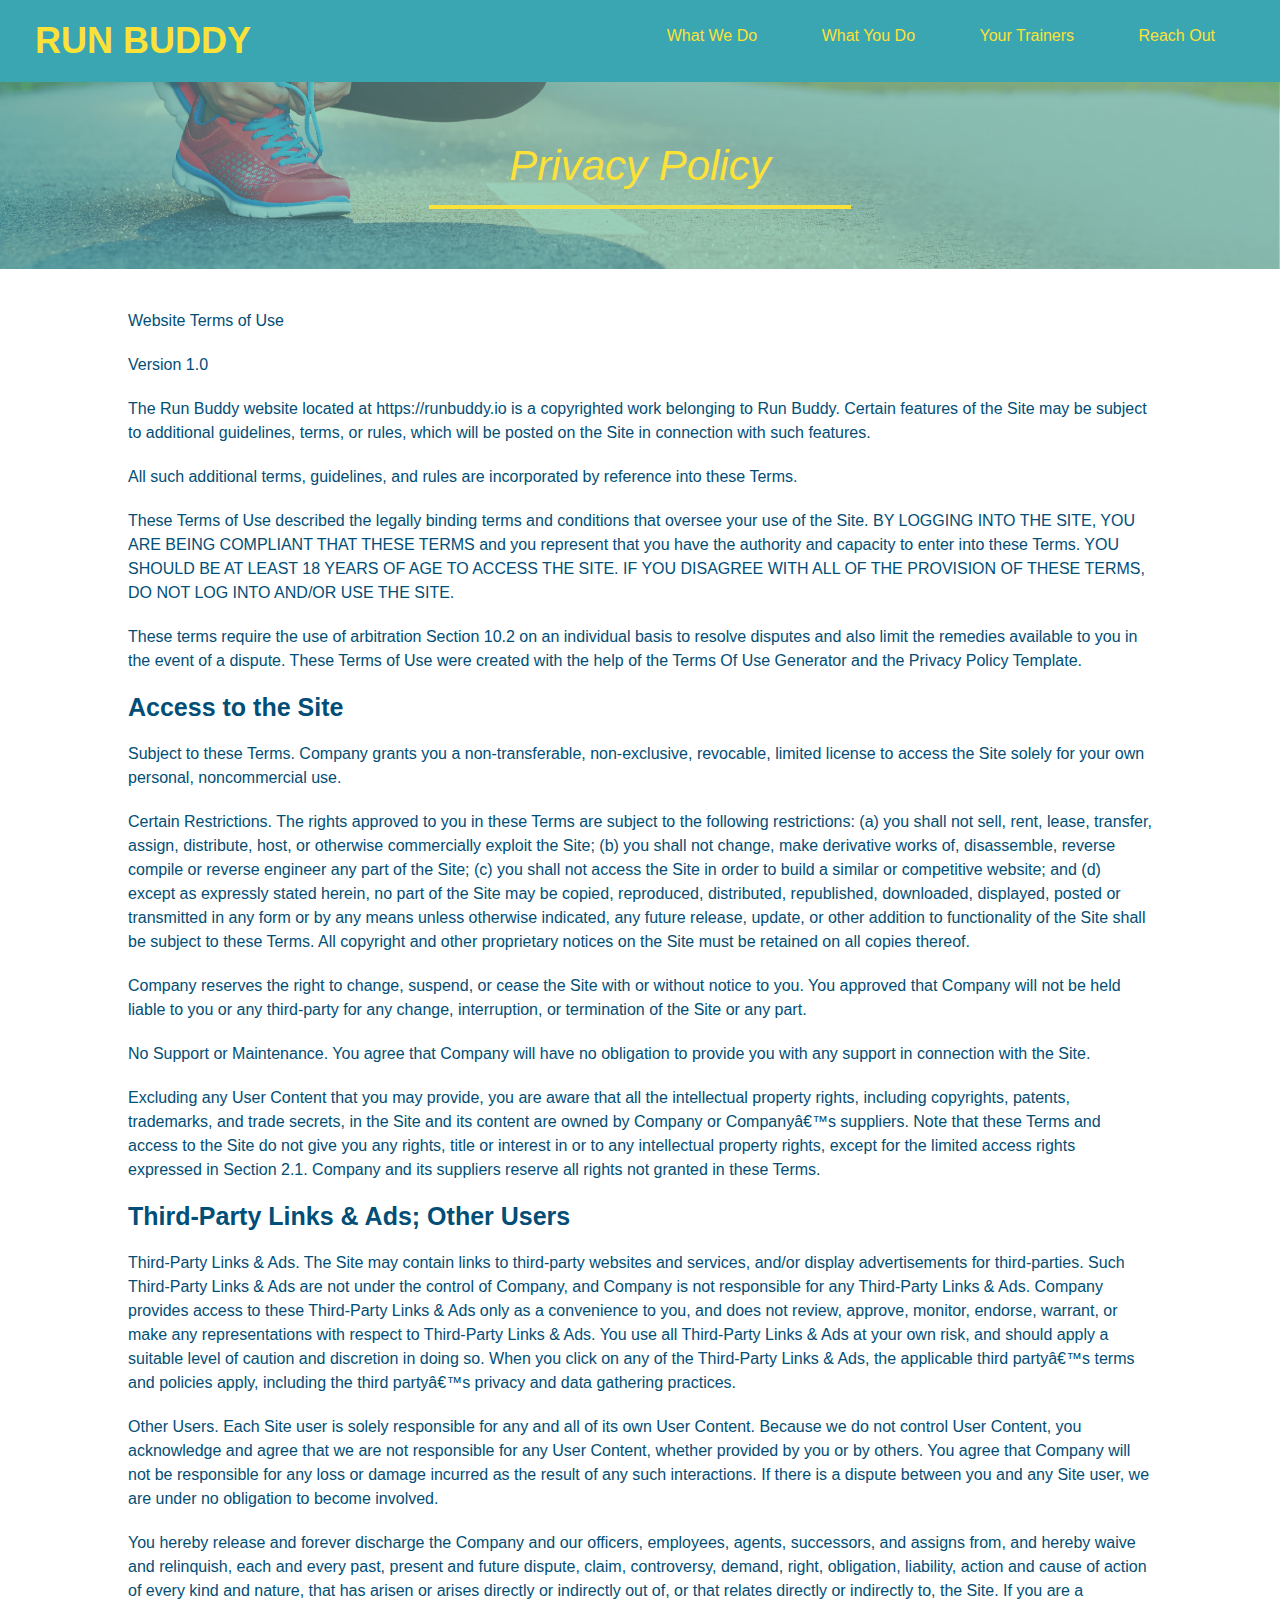
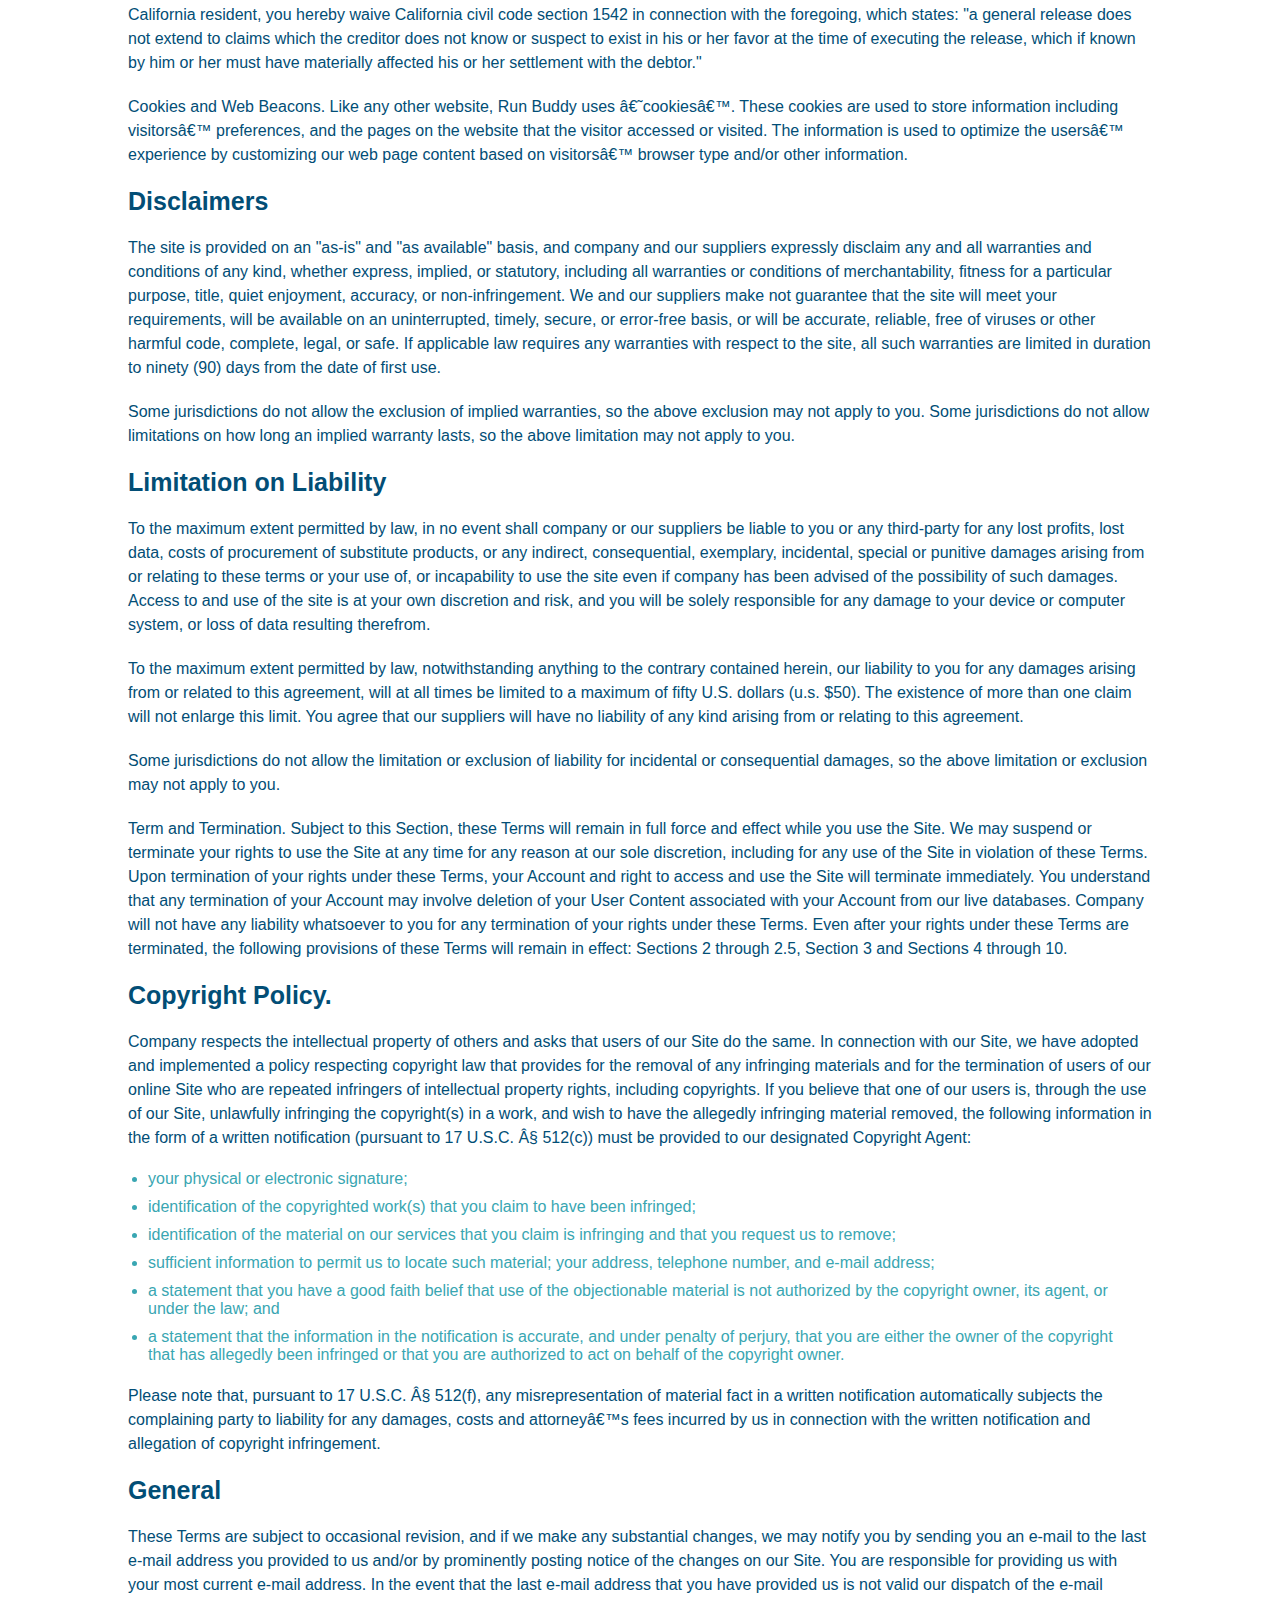
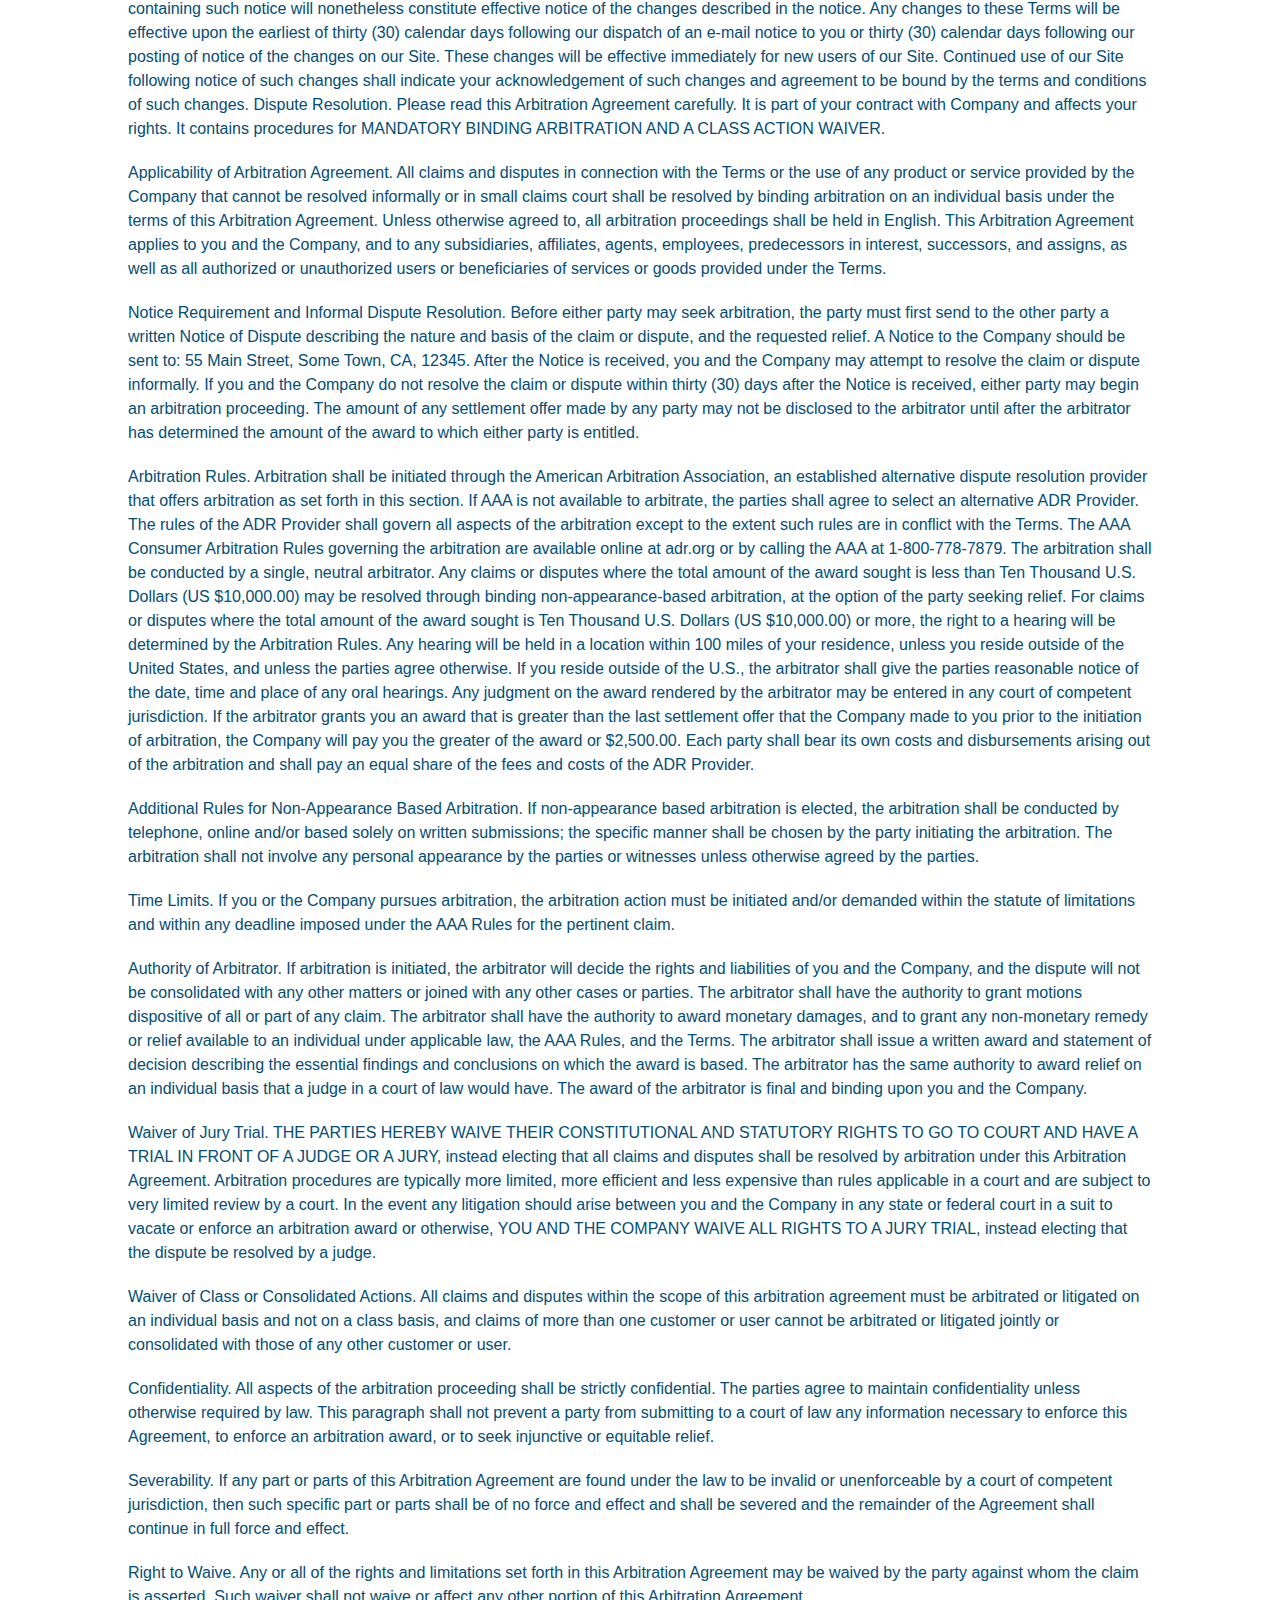
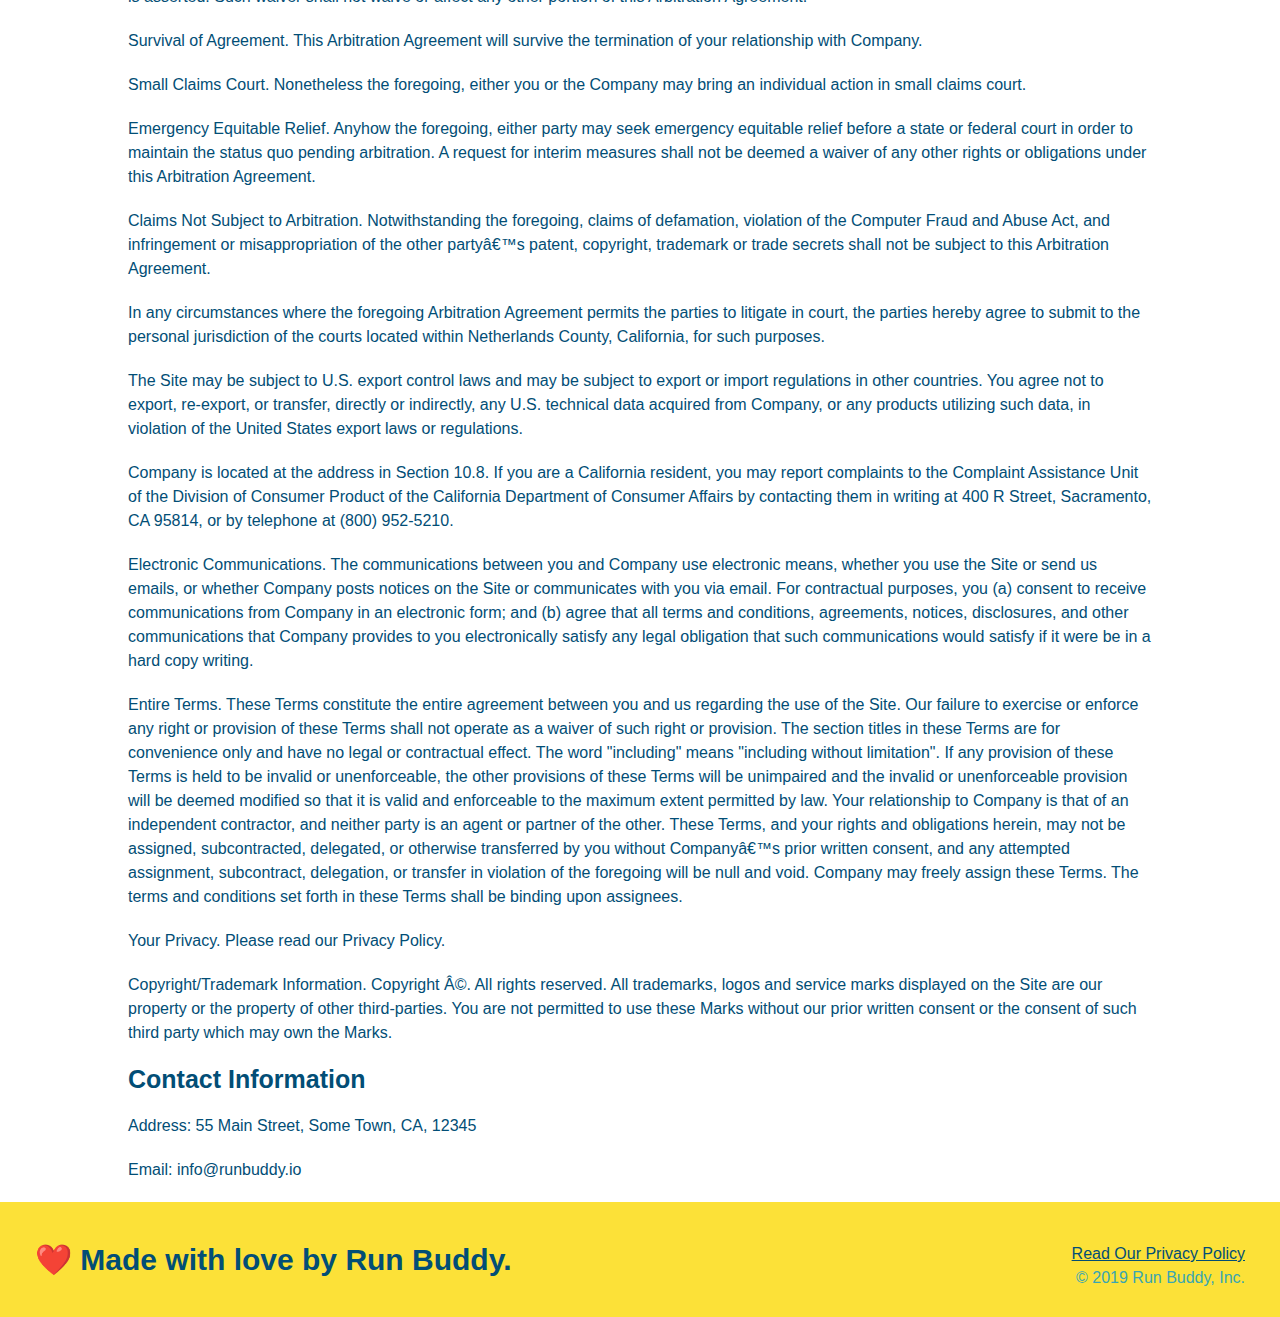
==== privacy-policy.html @ f25d5034 "privacy policy" ====
<!DOCTYPE html>
<html lang="en">
    <head>
        <link rel="stylesheet" href="./assets/css/style.css">
        <link rel="stylesheet" href="./assets/css/secondary-styles.css">
        <meta charset="UTF-8">
        <title>Privacy Policy - Run Buddy</title>
    </head>
    <body>
    </body>
</html>

<!-- navigation -->
<header>
    <h1> 
      <a href="/">RUN BUDDY</a>
      </h1>
    <nav>
      <!-- Unordered list element -->
      <ul>
              <!-- list each item -->
              <li>
                  <!-- Anchor element -->
                  <a href="./index.html#what-we-do">What We Do</a>
              </li>
              <li>
                  <a href="./index.html#what-you-do">What You Do</a>
              </li>
              <li>
                  <a href="./index.html#your-trainers">Your Trainers</a>
              </li>
              <li>
                  <a href="./index.html#reach-out">Reach Out</a>
              </li>
      </ul>
    </nav>
  </header>

<section class="hero">
    <h2 class="page-title">
        Privacy Policy
    </h2>
</section> 

<!-- Policy -->
<article class="secondary-content">

    <p>
        Website Terms of Use
      </p>

      <p>
        Version 1.0
      </p>

      <p>
        The Run Buddy website located at https://runbuddy.io is a copyrighted work belonging to Run Buddy. Certain
        features of the Site may be subject to additional guidelines, terms, or rules, which will be posted on the Site
        in connection with such features.
      </p>

      <p>
        All such additional terms, guidelines, and rules are incorporated by reference into these Terms.
      </p>

      <p>
        These Terms of Use described the legally binding terms and conditions that oversee your use of the Site. BY
        LOGGING INTO THE SITE, YOU ARE BEING COMPLIANT THAT THESE TERMS and you represent that you have the authority
        and capacity to enter into these Terms. YOU SHOULD BE AT LEAST 18 YEARS OF AGE TO ACCESS THE SITE. IF YOU
        DISAGREE WITH ALL OF THE PROVISION OF THESE TERMS, DO NOT LOG INTO AND/OR USE THE SITE.
      </p>

      <p>
        These terms require the use of arbitration Section 10.2 on an individual basis to resolve disputes and also
        limit the remedies available to you in the event of a dispute. These Terms of Use were created with the help of
        the Terms Of Use Generator and the Privacy Policy Template.
      </p>

      <h3>
        Access to the Site
      </h3>

      <p>
        Subject to these Terms. Company grants you a non-transferable, non-exclusive, revocable, limited license to
        access the Site solely for your own personal, noncommercial use.
      </p>

      <p>
        Certain Restrictions. The rights approved to you in these Terms are subject to the following restrictions: (a)
        you shall not sell, rent, lease, transfer, assign, distribute, host, or otherwise commercially exploit the Site;
        (b) you shall not change, make derivative works of, disassemble, reverse compile or reverse engineer any part of
        the Site; (c) you shall not access the Site in order to build a similar or competitive website; and (d) except
        as expressly stated herein, no part of the Site may be copied, reproduced, distributed, republished, downloaded,
        displayed, posted or transmitted in any form or by any means unless otherwise indicated, any future release,
        update, or other addition to functionality of the Site shall be subject to these Terms. All copyright and other
        proprietary notices on the Site must be retained on all copies thereof.
      </p>

      <p>
        Company reserves the right to change, suspend, or cease the Site with or without notice to you. You approved
        that Company will not be held liable to you or any third-party for any change, interruption, or termination of
        the Site or any part.
      </p>

      <p>
        No Support or Maintenance. You agree that Company will have no obligation to provide you with any support in
        connection with the Site.
      </p>

      <p>
        Excluding any User Content that you may provide, you are aware that all the intellectual property rights,
        including copyrights, patents, trademarks, and trade secrets, in the Site and its content are owned by Company
        or Companyâ€™s suppliers. Note that these Terms and access to the Site do not give you any rights, title or
        interest in or to any intellectual property rights, except for the limited access rights expressed in Section
        2.1. Company and its suppliers reserve all rights not granted in these Terms.
      </p>

      <h3>
        Third-Party Links & Ads; Other Users
      </h3>

      <p>
        Third-Party Links & Ads. The Site may contain links to third-party websites and services, and/or display
        advertisements for third-parties. Such Third-Party Links & Ads are not under the control of Company, and Company
        is not responsible for any Third-Party Links & Ads. Company provides access to these Third-Party Links & Ads
        only as a convenience to you, and does not review, approve, monitor, endorse, warrant, or make any
        representations with respect to Third-Party Links & Ads. You use all Third-Party Links & Ads at your own risk,
        and should apply a suitable level of caution and discretion in doing so. When you click on any of the
        Third-Party Links & Ads, the applicable third partyâ€™s terms and policies apply, including the third partyâ€™s
        privacy and data gathering practices.
      </p>

      <p>
        Other Users. Each Site user is solely responsible for any and all of its own User Content. Because we do not
        control User Content, you acknowledge and agree that we are not responsible for any User Content, whether
        provided by you or by others. You agree that Company will not be responsible for any loss or damage incurred as
        the result of any such interactions. If there is a dispute between you and any Site user, we are under no
        obligation to become involved.
      </p>

      <p>
        You hereby release and forever discharge the Company and our officers, employees, agents, successors, and
        assigns from, and hereby waive and relinquish, each and every past, present and future dispute, claim,
        controversy, demand, right, obligation, liability, action and cause of action of every kind and nature, that has
        arisen or arises directly or indirectly out of, or that relates directly or indirectly to, the Site. If you are
        a California resident, you hereby waive California civil code section 1542 in connection with the foregoing,
        which states: "a general release does not extend to claims which the creditor does not know or suspect to exist
        in his or her favor at the time of executing the release, which if known by him or her must have materially
        affected his or her settlement with the debtor."
      </p>

      <p>
        Cookies and Web Beacons. Like any other website, Run Buddy uses â€˜cookiesâ€™. These cookies are used to store
        information including visitorsâ€™ preferences, and the pages on the website that the visitor accessed or visited.
        The information is used to optimize the usersâ€™ experience by customizing our web page content based on visitorsâ€™
        browser type and/or other information.
      </p>

      <h3>
        Disclaimers
      </h3>

      <p>
        The site is provided on an "as-is" and "as available" basis, and company and our suppliers expressly disclaim
        any and all warranties and conditions of any kind, whether express, implied, or statutory, including all
        warranties or conditions of merchantability, fitness for a particular purpose, title, quiet enjoyment, accuracy,
        or non-infringement. We and our suppliers make not guarantee that the site will meet your requirements, will be
        available on an uninterrupted, timely, secure, or error-free basis, or will be accurate, reliable, free of
        viruses or other harmful code, complete, legal, or safe. If applicable law requires any warranties with respect
        to the site, all such warranties are limited in duration to ninety (90) days from the date of first use.
      </p>

      <p>
        Some jurisdictions do not allow the exclusion of implied warranties, so the above exclusion may not apply to
        you. Some jurisdictions do not allow limitations on how long an implied warranty lasts, so the above limitation
        may not apply to you.
      </p>

      <h3>
        Limitation on Liability
      </h3>

      <p>
        To the maximum extent permitted by law, in no event shall company or our suppliers be liable to you or any
        third-party for any lost profits, lost data, costs of procurement of substitute products, or any indirect,
        consequential, exemplary, incidental, special or punitive damages arising from or relating to these terms or
        your use of, or incapability to use the site even if company has been advised of the possibility of such
        damages. Access to and use of the site is at your own discretion and risk, and you will be solely responsible
        for any damage to your device or computer system, or loss of data resulting therefrom.
      </p>

      <p>
        To the maximum extent permitted by law, notwithstanding anything to the contrary contained herein, our liability
        to you for any damages arising from or related to this agreement, will at all times be limited to a maximum of
        fifty U.S. dollars (u.s. $50). The existence of more than one claim will not enlarge this limit. You agree that
        our suppliers will have no liability of any kind arising from or relating to this agreement.
      </p>

      <p>
        Some jurisdictions do not allow the limitation or exclusion of liability for incidental or consequential
        damages, so the above limitation or exclusion may not apply to you.
      </p>

      <p>
        Term and Termination. Subject to this Section, these Terms will remain in full force and effect while you use
        the Site. We may suspend or terminate your rights to use the Site at any time for any reason at our sole
        discretion, including for any use of the Site in violation of these Terms. Upon termination of your rights under
        these Terms, your Account and right to access and use the Site will terminate immediately. You understand that
        any termination of your Account may involve deletion of your User Content associated with your Account from our
        live databases. Company will not have any liability whatsoever to you for any termination of your rights under
        these Terms. Even after your rights under these Terms are terminated, the following provisions of these Terms
        will remain in effect: Sections 2 through 2.5, Section 3 and Sections 4 through 10.
      </p>

      <h3>
        Copyright Policy.
      </h3>

      <p>
        Company respects the intellectual property of others and asks that users of our Site do the same. In connection
        with our Site, we have adopted and implemented a policy respecting copyright law that provides for the removal
        of any infringing materials and for the termination of users of our online Site who are repeated infringers of
        intellectual property rights, including copyrights. If you believe that one of our users is, through the use of
        our Site, unlawfully infringing the copyright(s) in a work, and wish to have the allegedly infringing material
        removed, the following information in the form of a written notification (pursuant to 17 U.S.C. Â§ 512(c)) must
        be provided to our designated Copyright Agent:
      </p>

      <ul>
        <li>
          your physical or electronic signature;
        </li>
        <li>
          identification of the copyrighted work(s) that you claim to have been infringed;
        </li>
        <li>
          identification of the material on our services that you claim is infringing and that you request us to remove;
        </li>
        <li>
          sufficient information to permit us to locate such material; your address, telephone number, and e-mail
          address;
        </li>
        <li>
          a statement that you have a good faith belief that use of the objectionable material is not authorized by the
          copyright owner, its agent, or under the law; and
        </li>
        <li>
          a statement that the information in the notification is accurate, and under penalty of perjury, that you are
          either the owner of the copyright that has allegedly been infringed or that you are authorized to act on
          behalf of the copyright owner.
        </li>
      </ul>

      <p>
        Please note that, pursuant to 17 U.S.C. Â§ 512(f), any misrepresentation of material fact in a written
        notification automatically subjects the complaining party to liability for any damages, costs and attorneyâ€™s
        fees incurred by us in connection with the written notification and allegation of copyright infringement.
      </p>

      <h3>
        General
      </h3>

      <p>
        These Terms are subject to occasional revision, and if we make any substantial changes, we may notify you by
        sending you an e-mail to the last e-mail address you provided to us and/or by prominently posting notice of the
        changes on our Site. You are responsible for providing us with your most current e-mail address. In the event
        that the last e-mail address that you have provided us is not valid our dispatch of the e-mail containing such
        notice will nonetheless constitute effective notice of the changes described in the notice. Any changes to these
        Terms will be effective upon the earliest of thirty (30) calendar days following our dispatch of an e-mail
        notice to you or thirty (30) calendar days following our posting of notice of the changes on our Site. These
        changes will be effective immediately for new users of our Site. Continued use of our Site following notice of
        such changes shall indicate your acknowledgement of such changes and agreement to be bound by the terms and
        conditions of such changes. Dispute Resolution. Please read this Arbitration Agreement carefully. It is part of
        your contract with Company and affects your rights. It contains procedures for MANDATORY BINDING ARBITRATION AND
        A CLASS ACTION WAIVER.
      </p>

      <p>
        Applicability of Arbitration Agreement. All claims and disputes in connection with the Terms or the use of any
        product or service provided by the Company that cannot be resolved informally or in small claims court shall be
        resolved by binding arbitration on an individual basis under the terms of this Arbitration Agreement. Unless
        otherwise agreed to, all arbitration proceedings shall be held in English. This Arbitration Agreement applies to
        you and the Company, and to any subsidiaries, affiliates, agents, employees, predecessors in interest,
        successors, and assigns, as well as all authorized or unauthorized users or beneficiaries of services or goods
        provided under the Terms.
      </p>

      <p>
        Notice Requirement and Informal Dispute Resolution. Before either party may seek arbitration, the party must
        first send to the other party a written Notice of Dispute describing the nature and basis of the claim or
        dispute, and the requested relief. A Notice to the Company should be sent to: 55 Main Street, Some Town, CA,
        12345. After the Notice is received, you and the Company may attempt to resolve the claim or dispute informally.
        If you and the Company do not resolve the claim or dispute within thirty (30) days after the Notice is received,
        either party may begin an arbitration proceeding. The amount of any settlement offer made by any party may not
        be disclosed to the arbitrator until after the arbitrator has determined the amount of the award to which either
        party is entitled.
      </p>

      <p>
        Arbitration Rules. Arbitration shall be initiated through the American Arbitration Association, an established
        alternative dispute resolution provider that offers arbitration as set forth in this section. If AAA is not
        available to arbitrate, the parties shall agree to select an alternative ADR Provider. The rules of the ADR
        Provider shall govern all aspects of the arbitration except to the extent such rules are in conflict with the
        Terms. The AAA Consumer Arbitration Rules governing the arbitration are available online at adr.org or by
        calling the AAA at 1-800-778-7879. The arbitration shall be conducted by a single, neutral arbitrator. Any
        claims or disputes where the total amount of the award sought is less than Ten Thousand U.S. Dollars (US
        $10,000.00) may be resolved through binding non-appearance-based arbitration, at the option of the party seeking
        relief. For claims or disputes where the total amount of the award sought is Ten Thousand U.S. Dollars (US
        $10,000.00) or more, the right to a hearing will be determined by the Arbitration Rules. Any hearing will be
        held in a location within 100 miles of your residence, unless you reside outside of the United States, and
        unless the parties agree otherwise. If you reside outside of the U.S., the arbitrator shall give the parties
        reasonable notice of the date, time and place of any oral hearings. Any judgment on the award rendered by the
        arbitrator may be entered in any court of competent jurisdiction. If the arbitrator grants you an award that is
        greater than the last settlement offer that the Company made to you prior to the initiation of arbitration, the
        Company will pay you the greater of the award or $2,500.00. Each party shall bear its own costs and
        disbursements arising out of the arbitration and shall pay an equal share of the fees and costs of the ADR
        Provider.
      </p>

      <p>
        Additional Rules for Non-Appearance Based Arbitration. If non-appearance based arbitration is elected, the
        arbitration shall be conducted by telephone, online and/or based solely on written submissions; the specific
        manner shall be chosen by the party initiating the arbitration. The arbitration shall not involve any personal
        appearance by the parties or witnesses unless otherwise agreed by the parties.
      </p>

      <p>
        Time Limits. If you or the Company pursues arbitration, the arbitration action must be initiated and/or demanded
        within the statute of limitations and within any deadline imposed under the AAA Rules for the pertinent claim.
      </p>

      <p>
        Authority of Arbitrator. If arbitration is initiated, the arbitrator will decide the rights and liabilities of
        you and the Company, and the dispute will not be consolidated with any other matters or joined with any other
        cases or parties. The arbitrator shall have the authority to grant motions dispositive of all or part of any
        claim. The arbitrator shall have the authority to award monetary damages, and to grant any non-monetary remedy
        or relief available to an individual under applicable law, the AAA Rules, and the Terms. The arbitrator shall
        issue a written award and statement of decision describing the essential findings and conclusions on which the
        award is based. The arbitrator has the same authority to award relief on an individual basis that a judge in a
        court of law would have. The award of the arbitrator is final and binding upon you and the Company.
      </p>

      <p>
        Waiver of Jury Trial. THE PARTIES HEREBY WAIVE THEIR CONSTITUTIONAL AND STATUTORY RIGHTS TO GO TO COURT AND HAVE
        A TRIAL IN FRONT OF A JUDGE OR A JURY, instead electing that all claims and disputes shall be resolved by
        arbitration under this Arbitration Agreement. Arbitration procedures are typically more limited, more efficient
        and less expensive than rules applicable in a court and are subject to very limited review by a court. In the
        event any litigation should arise between you and the Company in any state or federal court in a suit to vacate
        or enforce an arbitration award or otherwise, YOU AND THE COMPANY WAIVE ALL RIGHTS TO A JURY TRIAL, instead
        electing that the dispute be resolved by a judge.
      </p>

      <p>
        Waiver of Class or Consolidated Actions. All claims and disputes within the scope of this arbitration agreement
        must be arbitrated or litigated on an individual basis and not on a class basis, and claims of more than one
        customer or user cannot be arbitrated or litigated jointly or consolidated with those of any other customer or
        user.
      </p>

      <p>
        Confidentiality. All aspects of the arbitration proceeding shall be strictly confidential. The parties agree to
        maintain confidentiality unless otherwise required by law. This paragraph shall not prevent a party from
        submitting to a court of law any information necessary to enforce this Agreement, to enforce an arbitration
        award, or to seek injunctive or equitable relief.
      </p>

      <p>
        Severability. If any part or parts of this Arbitration Agreement are found under the law to be invalid or
        unenforceable by a court of competent jurisdiction, then such specific part or parts shall be of no force and
        effect and shall be severed and the remainder of the Agreement shall continue in full force and effect.
      </p>

      <p>
        Right to Waive. Any or all of the rights and limitations set forth in this Arbitration Agreement may be waived
        by the party against whom the claim is asserted. Such waiver shall not waive or affect any other portion of this
        Arbitration Agreement.
      </p>

      <p>
        Survival of Agreement. This Arbitration Agreement will survive the termination of your relationship with
        Company.
      </p>

      <p>
        Small Claims Court. Nonetheless the foregoing, either you or the Company may bring an individual action in small
        claims court.
      </p>

      <p>
        Emergency Equitable Relief. Anyhow the foregoing, either party may seek emergency equitable relief before a
        state or federal court in order to maintain the status quo pending arbitration. A request for interim measures
        shall not be deemed a waiver of any other rights or obligations under this Arbitration Agreement.
      </p>

      <p>
        Claims Not Subject to Arbitration. Notwithstanding the foregoing, claims of defamation, violation of the
        Computer Fraud and Abuse Act, and infringement or misappropriation of the other partyâ€™s patent, copyright,
        trademark or trade secrets shall not be subject to this Arbitration Agreement.
      </p>

      <p>
        In any circumstances where the foregoing Arbitration Agreement permits the parties to litigate in court, the
        parties hereby agree to submit to the personal jurisdiction of the courts located within Netherlands County,
        California, for such purposes.
      </p>

      <p>
        The Site may be subject to U.S. export control laws and may be subject to export or import regulations in other
        countries. You agree not to export, re-export, or transfer, directly or indirectly, any U.S. technical data
        acquired from Company, or any products utilizing such data, in violation of the United States export laws or
        regulations.
      </p>

      <p>
        Company is located at the address in Section 10.8. If you are a California resident, you may report complaints
        to the Complaint Assistance Unit of the Division of Consumer Product of the California Department of Consumer
        Affairs by contacting them in writing at 400 R Street, Sacramento, CA 95814, or by telephone at (800) 952-5210.
      </p>

      <p>
        Electronic Communications. The communications between you and Company use electronic means, whether you use the
        Site or send us emails, or whether Company posts notices on the Site or communicates with you via email. For
        contractual purposes, you (a) consent to receive communications from Company in an electronic form; and (b)
        agree that all terms and conditions, agreements, notices, disclosures, and other communications that Company
        provides to you electronically satisfy any legal obligation that such communications would satisfy if it were be
        in a hard copy writing.
      </p>

      <p>
        Entire Terms. These Terms constitute the entire agreement between you and us regarding the use of the Site. Our
        failure to exercise or enforce any right or provision of these Terms shall not operate as a waiver of such right
        or provision. The section titles in these Terms are for convenience only and have no legal or contractual
        effect. The word "including" means "including without limitation". If any provision of these Terms is held to be
        invalid or unenforceable, the other provisions of these Terms will be unimpaired and the invalid or
        unenforceable provision will be deemed modified so that it is valid and enforceable to the maximum extent
        permitted by law. Your relationship to Company is that of an independent contractor, and neither party is an
        agent or partner of the other. These Terms, and your rights and obligations herein, may not be assigned,
        subcontracted, delegated, or otherwise transferred by you without Companyâ€™s prior written consent, and any
        attempted assignment, subcontract, delegation, or transfer in violation of the foregoing will be null and void.
        Company may freely assign these Terms. The terms and conditions set forth in these Terms shall be binding upon
        assignees.
      </p>

      <p>
        Your Privacy. Please read our Privacy Policy.
      </p>

      <p>
        Copyright/Trademark Information. Copyright Â©. All rights reserved. All trademarks, logos and service marks
        displayed on the Site are our property or the property of other third-parties. You are not permitted to use
        these Marks without our prior written consent or the consent of such third party which may own the Marks.
      </p>

      <h3>
        Contact Information
      </h3>

      <p>
        Address: 55 Main Street, Some Town, CA, 12345
      </p>

      <p>
        Email: info@runbuddy.io
      </p>

</article>

  <!-- footer -->
<footer>
    <h2>❤️ Made with love by Run Buddy.</h2>
    <div>
        <a href="#">Read Our Privacy Policy</a><br />
        &copy; 2019 Run Buddy, Inc.
    </div>
</footer>

    </body>
</html>
---- assets/css/style.css ----
*{
    margin: 0;
    padding: 0;
    box-sizing: border-box;
}

body {
    color: #39a6b2;
    font-family: Helvetica, Arial, sans-serif;
}
/*apply styles to <header>*/
header {
    padding: 20px 35px;
    background-color: #39a6b2;
}

    header h1 {
        font-weight: bold;
        font-size: 36px;
        color: #fce138;
        margin: 0;
        display: inline;
      }
      
      header a {
        text-decoration: none;
        color: #fce138;
      }

      header nav{
        float: right;
        margin: 7px 0;
      }
        header nav ul li {
            display: inline;
        }
            header nav ul li a{
                margin: 0 30px;
                font-weight: lighter;
                font size: 22 px;
            }

footer {
    background: #fce138;
    width: 100%;
    padding: 40px 35px;
}
    footer h2 {
        display: inline;
        color: #024e76;
        font-size: 30px;
        margin:0;
    }

    footer div {
        float: right;
        line-height: 1.5;
        text-align: right;
    }

    footer a {
        color: #024e76;
    }

section{
    padding: 60px;
}

/* Hero Style Start */
.hero {
    background-image: url("../images/hero-bg.jpeg");
    height: 600px;
    background-size: cover;
    background-position: center;
    position: relative;
}

.hero-form {
    border: 3px solid #024e76;
    background-color: #fce138;
    padding: 20px;
    width: 500px;
    color: #024e76;
    position: absolute;
        bottom: 120px;
        right: 140px;
}

.hero-form h3 {
   font-size: 24px; 
   margin: 0;
}

.hero-form p {
    margin: 5px 0 15px 0;
}

.form-input {
    border: 1px solid #024e76;
    display: block;
    padding: 7px 15px;
    font-size: 16px;
    color: #024e76;
    width: 100%;
    margin-bottom: 15px;
}

.hero-form label {
    margin: 0 5px;
}

.hero-form button {
    color: #fce138;
    background-color: #024e76;
    border: none;
    padding: 10px 20px;
    font-size: 16px;
}
/* Hero Style End */

/* What We Do Section */
.intro{
    text-align: center;
}

.intro p{
    line-height: 1.7;
    color: #39a6b2;
    width: 80%;
    font-size: 20px;
    margin: 0 auto;
}

/* What We Do Section */
.steps{
    text-align: center;
    background: #fce138;
}

.steps div{
    margin-bottom: 80px;
}

.steps img{
    width: 15%;
    margin: 10 px 0;
}

.steps h3{
    color: #024e76;
    font-size: 46px;
    margin-top: 10px;
}

.steps p{
    color: #39a6b2;
    font-size: 23px;
}

.steps span{
    font-size: 38px;
}

.section-title {
    font-size: 55px;
    color: #024e76;
    margin-bottom: 35px;
    padding: 0 100px 20px 100px;
    display: inline-block;
    border-bottom: 3px solid;
}

.primary-border{
    border-color: #fce138;
}

.secondary-border{
    border-color: #39a6b2;
}

/* Meet the Trainers */
.trainers{
    text-align: center;
}

.trainer{
    width: 900px;
    margin: 0 auto 30px auto;
    background: #024e76;
    color: #fce138;
    overflow: auto;
}

.trainer img{
    width: 35%;
    float: left;
}

.trainer-bio{
    padding: 35px;
    float: left;
    width: 65%;
}

.text-left{
    text-align: left;
}

.text-right {
    text-align: right;
}

.trainer-bio h3{
    font-size: 32px;
    margin-bottom: 8px;
}

.trainer-bio h4{
    font-weight: lighter;
    font-size: 26px;
    margin-bottom: 25px;
}

.trainer-bio p{
    font-size: 17px;
    line-height: 1.3;
}

/* Reach Out Styles Start */
.contact {
    text-align: center;
    background: #024e76;
}

.contact h2{
    color:#fce138;
}

.contact-info iframe{
    width: 400px;
    height: 400px;
}

.contact-info div{
    width: 410px;
    display: inline-block;
    vertical-align: top;
    text-align: left;
    margin: 30px 0 0 60px;
    color: white;
}

.contact-info h3{
    color: #fce138;
    font-size: 32px;
}

.contact-info p, 
.contact-info address {
    margin: 20px 0;
    line-height: 1.5;
    font-size: 20 px;
    font-style: normal;
}

.contact-info a{
    color: #fce138;
}
---- assets/css/secondary-styles.css ----
.hero{
    background-position: bottom;
    height: auto;
    text-align: center;
    margin-bottom: 40px;
}

.page-title{
    color: #fce138;
    display: inline-block;
    border-bottom: 4px solid #fce138;
    padding: 0px 80px 15px 80px;
    font-weight: normal;
    font-size: 42px;
    font-style: italic;
}

.secondary-content{
    width: 80%;
    margin: 0 auto;
    color: #024e76;
}

.secondary-content h3{
    font-size: 25px;
    margin: 20px 0px 20px 0px;
}

.secondary-content p{
    font-size: 16px;
    line-height: 1.5;
    margin: 20px 0px 20px 0px;
}

.secondary-content ul{
    margin: 15px 20px 15px 20px;
}

.secondary-content li{
    color: #39a6b2;
    margin: 10px 0px 10px 0px;
}
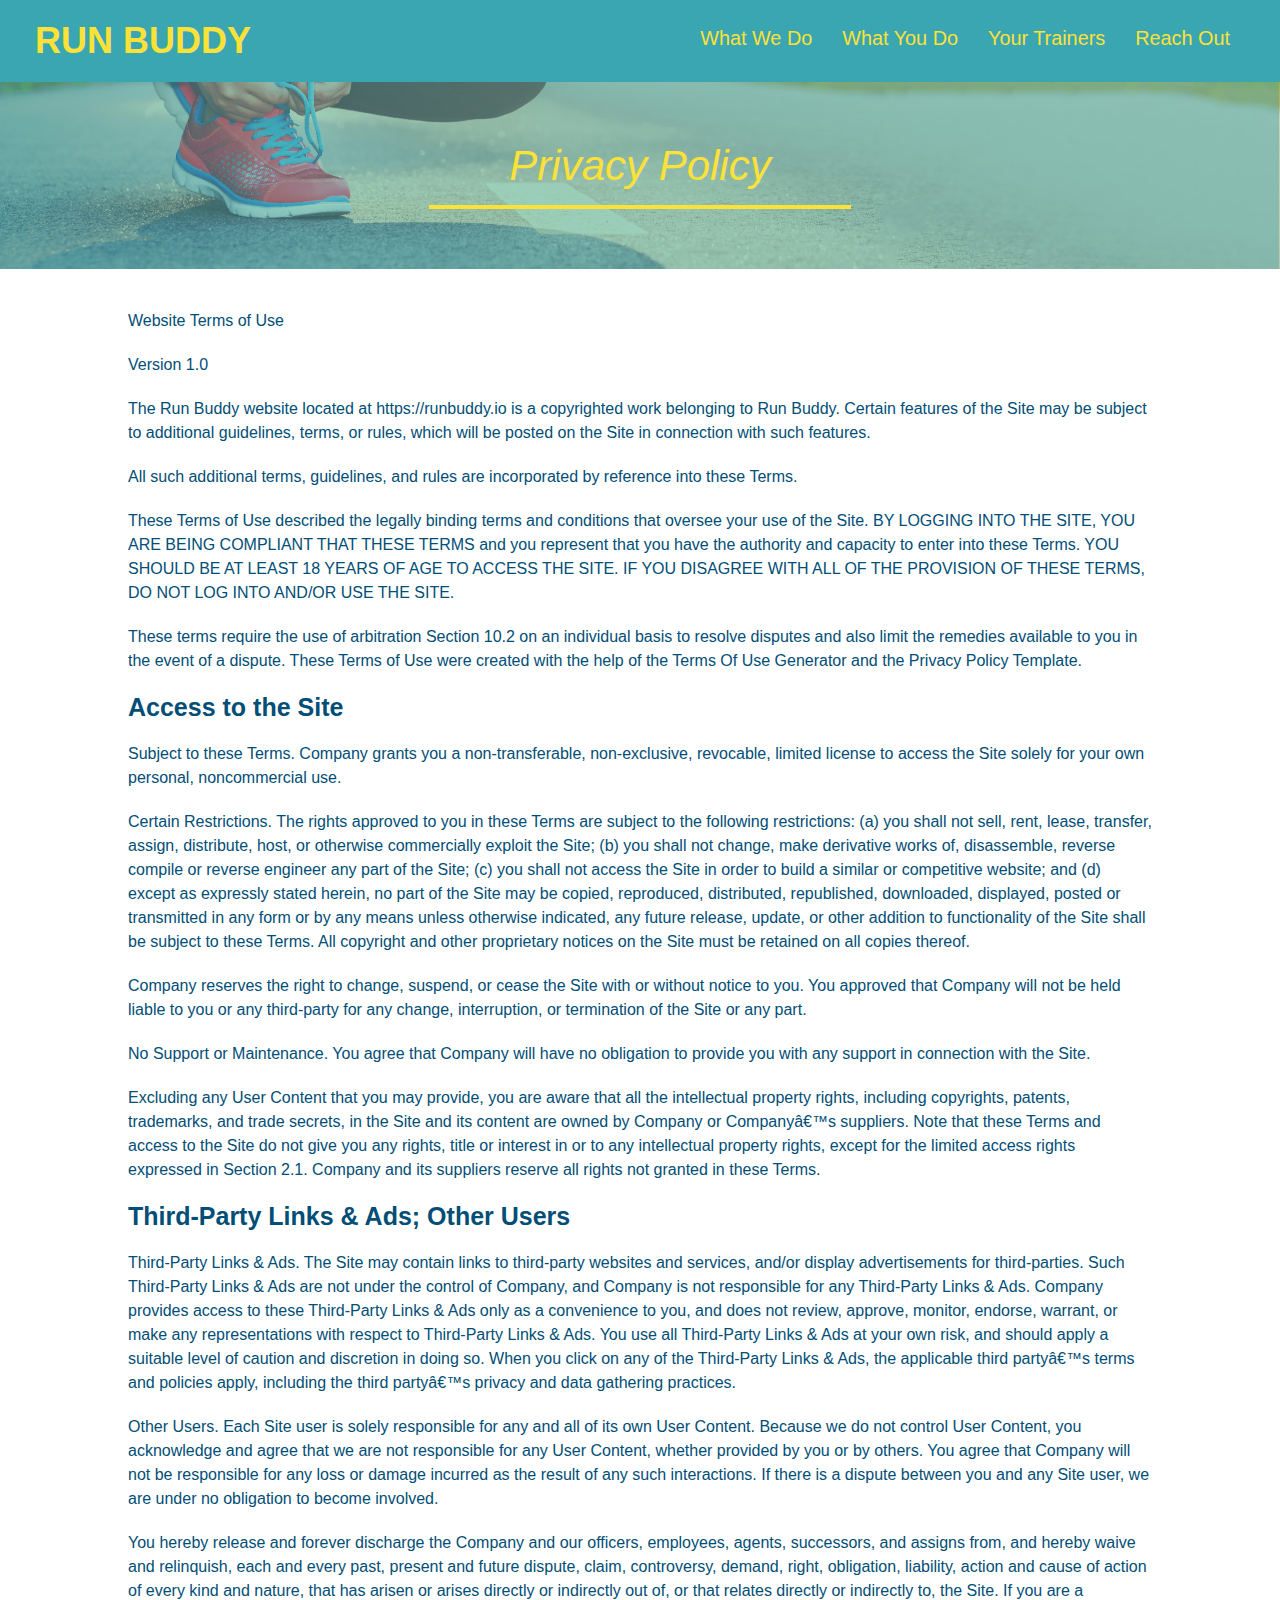
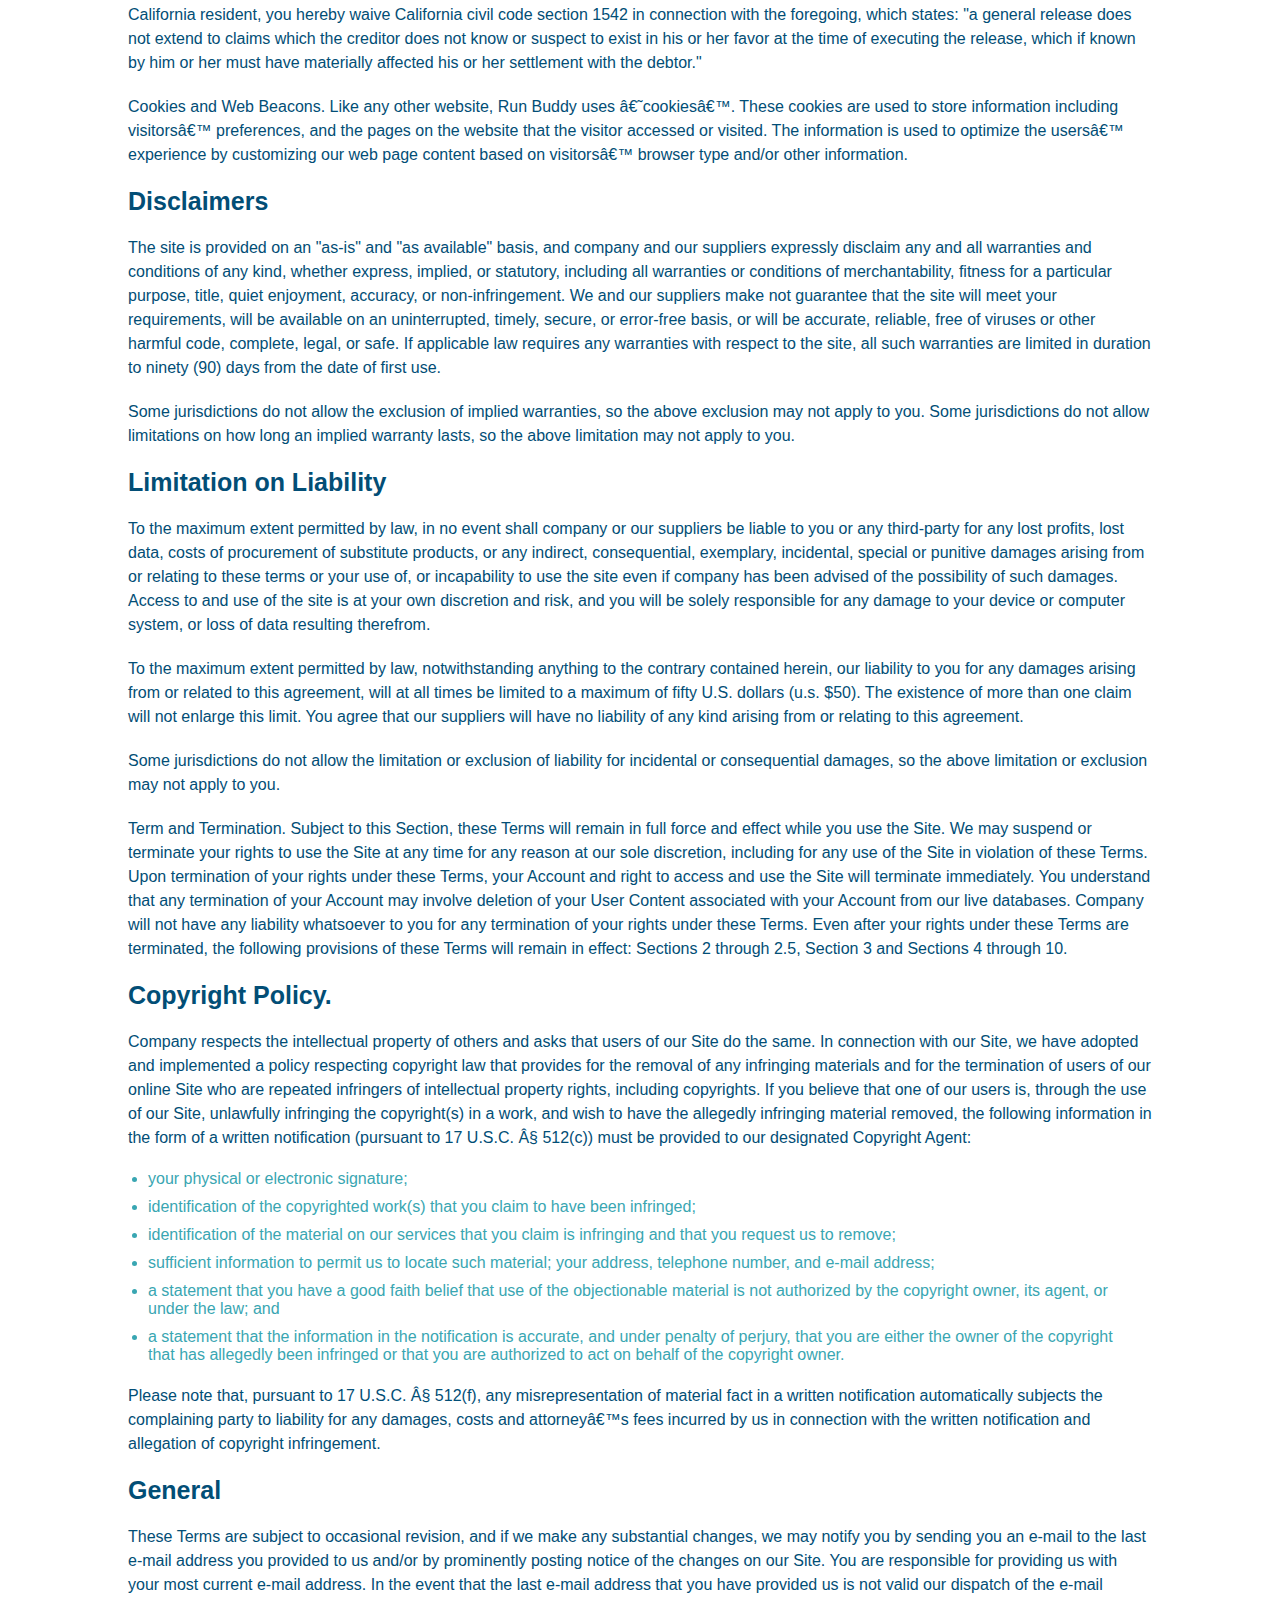
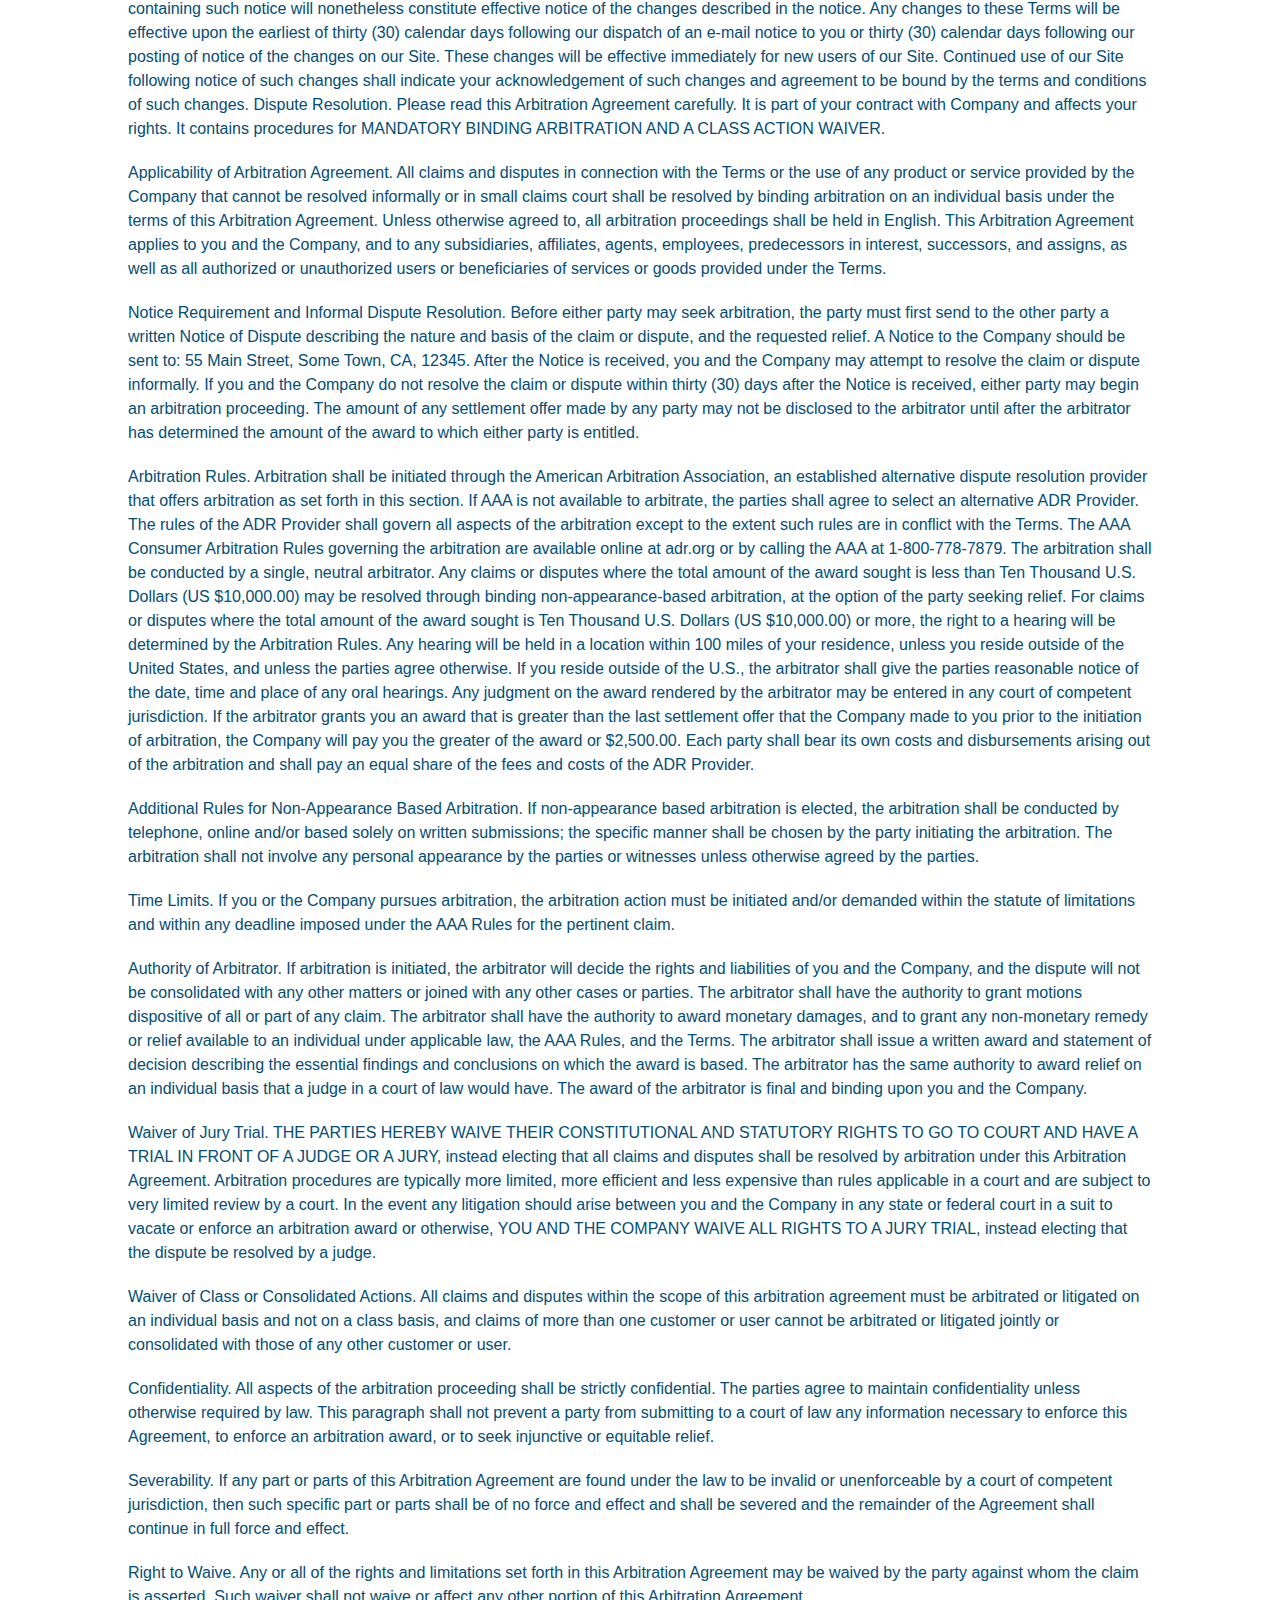
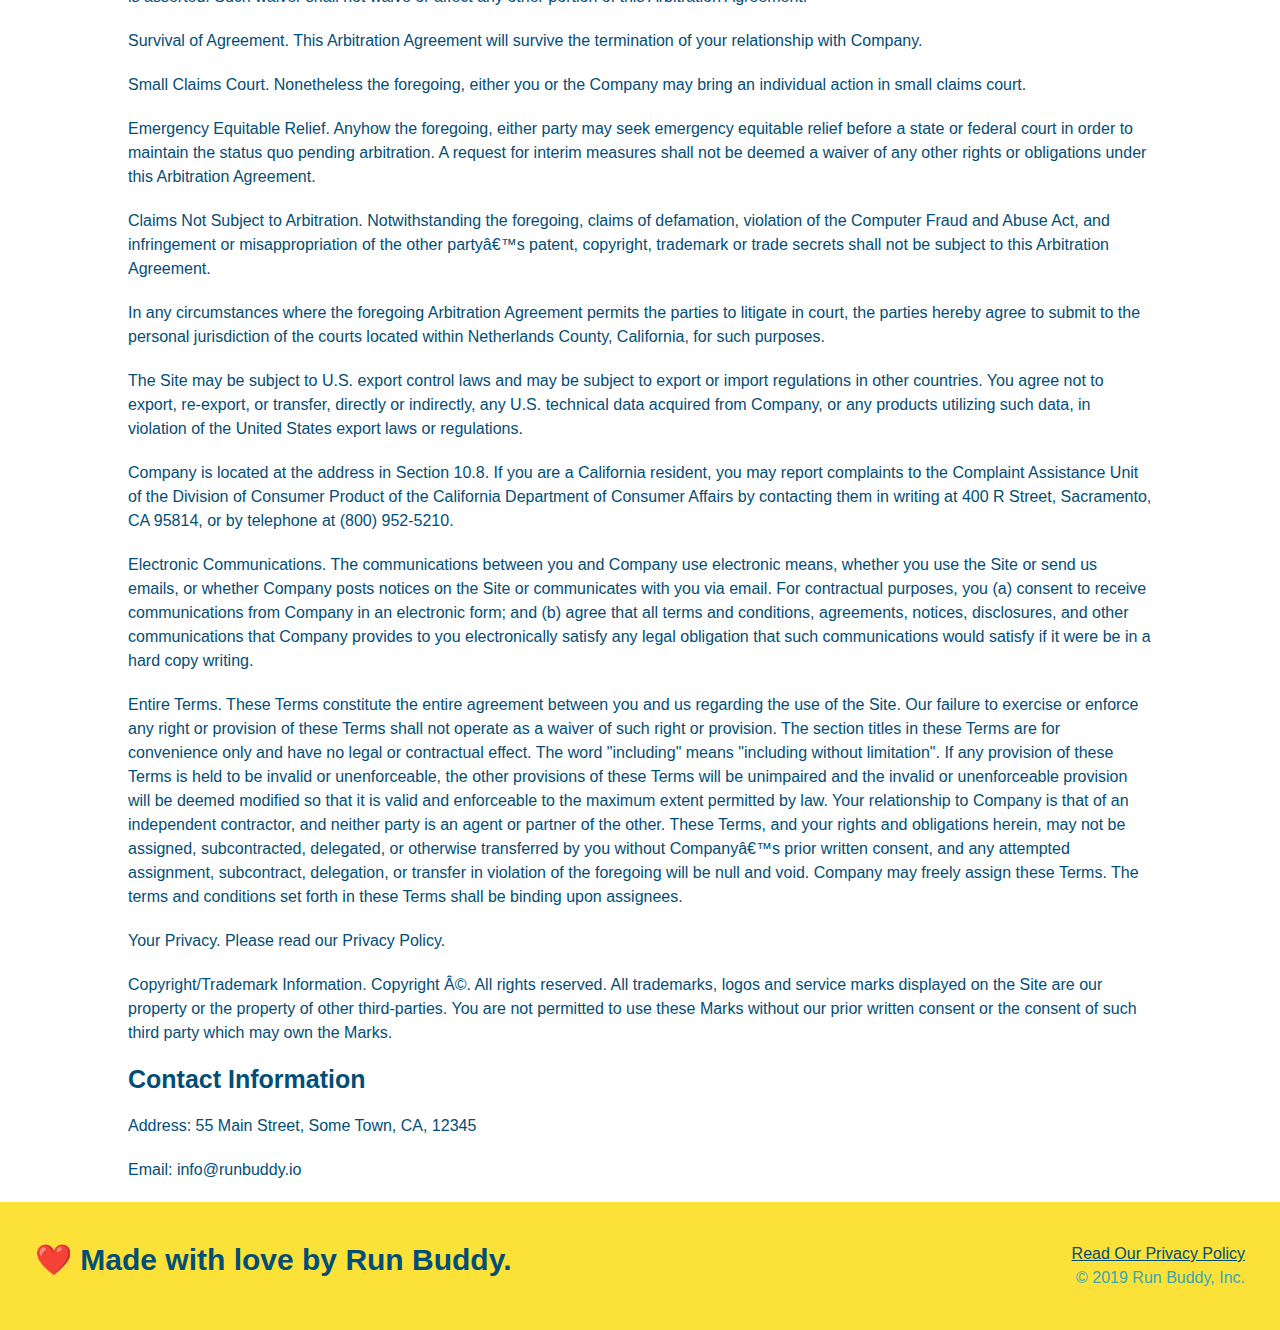
==== commit 81712690: "website mobile response" ====
--- a/privacy-policy.html
+++ b/privacy-policy.html
@@ -5,6 +5,7 @@
         <link rel="stylesheet" href="./assets/css/secondary-styles.css">
         <meta charset="UTF-8">
         <title>Privacy Policy - Run Buddy</title>
+        <meta name="viewport" content="width=device-width, initial-scale=1.0" />
     </head>
     <body>
     </body>
--- a/assets/css/style.css
+++ b/assets/css/style.css
@@ -12,55 +12,62 @@
 header {
     padding: 20px 35px;
     background-color: #39a6b2;
-}
-
-    header h1 {
-        font-weight: bold;
-        font-size: 36px;
-        color: #fce138;
-        margin: 0;
-        display: inline;
-      }
-      
-      header a {
-        text-decoration: none;
-        color: #fce138;
-      }
-
-      header nav{
-        float: right;
-        margin: 7px 0;
-      }
-        header nav ul li {
-            display: inline;
-        }
-            header nav ul li a{
-                margin: 0 30px;
-                font-weight: lighter;
-                font size: 22 px;
-            }
+    display: flex;
+    justify-content: space-between;
+    flex-wrap: wrap;
+}
+
+header h1 {
+    font-weight: bold;
+    font-size: 36px;
+    color: #fce138;
+    margin: 0;
+}
+
+header a {
+    text-decoration: none;
+    color: #fce138;
+}
+
+header nav {
+    margin: 7px 0;
+}
+header nav ul {
+    display: flex;
+    flex-wrap: wrap;
+    justify-content: space-between;
+    align-items: center;
+    list-style: none;
+}
+
+header nav ul li a {
+    padding: 10px 15px;
+    font-weight: lighter;
+    font-size: 1.55vw;
+}
 
 footer {
     background: #fce138;
     width: 100%;
     padding: 40px 35px;
-}
-    footer h2 {
-        display: inline;
-        color: #024e76;
-        font-size: 30px;
-        margin:0;
-    }
-
-    footer div {
-        float: right;
-        line-height: 1.5;
-        text-align: right;
-    }
-
-    footer a {
-        color: #024e76;
-    }
+    display: flex;
+    justify-content: space-between;
+    flex-wrap: wrap;
+}
+footer h2 {
+    color: #024e76;
+    font-size: 30px;
+    margin:0;
+}
+
+footer div {
+    line-height: 1.5;
+    text-align: right;
+}
+
+footer a {
+    color: #024e76;
+}
 
 section{
     padding: 60px;
@@ -69,21 +76,21 @@
 /* Hero Style Start */
 .hero {
     background-image: url("../images/hero-bg.jpeg");
-    height: 600px;
     background-size: cover;
     background-position: center;
-    position: relative;
+    display: flex;
+    justify-content: center;
+    flex-wrap: wrap;
+    align-items: flex-start;
 }
 
 .hero-form {
     border: 3px solid #024e76;
     background-color: #fce138;
     padding: 20px;
-    width: 500px;
-    color: #024e76;
-    position: absolute;
-        bottom: 120px;
-        right: 140px;
+    color: #024e76;
+    width: 40%;
+    margin: 3.5%;
 }
 
 .hero-form h3 {
@@ -116,11 +123,31 @@
     padding: 10px 20px;
     font-size: 16px;
 }
+
+.hero-cta{
+    width: 35%;
+    text-align: right;
+    margin: 3.5%;
+    color: #fff;
+    font-size: 18px;
+    line-height: 1.2;
+}
+
+.hero-cta h2{
+    font-style: italic;
+    font-size: 55px;
+    color: #fce138;
+}
 /* Hero Style End */
 
 /* What We Do Section */
+
+.flex-row {
+    display: flex;
+}
+
 .intro{
-    text-align: center;
+   text-align: center;
 }
 
 .intro p{
@@ -129,45 +156,71 @@
     width: 80%;
     font-size: 20px;
     margin: 0 auto;
+    text-align: center;
 }
 
 /* What We Do Section */
 .steps{
-    text-align: center;
     background: #fce138;
 }
 
-.steps div{
-    margin-bottom: 80px;
-}
-
-.steps img{
-    width: 15%;
-    margin: 10 px 0;
-}
-
-.steps h3{
+.step{
+    margin: 50px auto;
+    padding-bottom: 50px;
+    width: 80%;
+    border-bottom: 1px solid #39a6b2;
+    display: flex;
+    flex-wrap: wrap;
+    align-items: center;
+    justify-content: space-between;
+}
+
+.step h3{
     color: #024e76;
     font-size: 46px;
     margin-top: 10px;
-}
-
-.steps p{
+    flex: 1 30%;
+}
+
+.step-info{
+    flex: 2 70%;
+    display: flex;
+    flex-wrap: wrap;
+    align-items: center;
+}
+
+.step-text p{
     color: #39a6b2;
-    font-size: 23px;
-}
-
-.steps span{
-    font-size: 38px;
+    font-size: 18px;
+}
+
+.step-text h4{
+    font-size: 26px;
+    line-height: 1.5;
+    color: #024e76;
 }
 
 .section-title {
-    font-size: 55px;
-    color: #024e76;
-    margin-bottom: 35px;
-    padding: 0 100px 20px 100px;
-    display: inline-block;
+    font-size: 48px;
+    color: #024e76;
     border-bottom: 3px solid;
+    padding-bottom: 20px;
+    text-align: center;
+    margin: 0 auto 35px ;
+    width: 50%;
+}
+
+.step-img{
+    flex: 1 12%;
+    margin-right: 20px;
+}
+
+.step-img img{
+    max-width: 100%;
+}
+
+.step-text{
+    flex: 12;
 }
 
 .primary-border{
@@ -180,26 +233,27 @@
 
 /* Meet the Trainers */
 .trainers{
-    text-align: center;
+    width: 100%;
+    margin: 0 auto;
+    display: flex;
+    flex-wrap: wrap;
+    justify-content: space-around;
 }
 
 .trainer{
-    width: 900px;
-    margin: 0 auto 30px auto;
+    margin: 20px;
     background: #024e76;
     color: #fce138;
-    overflow: auto;
+    flex: 1;
 }
 
 .trainer img{
-    width: 35%;
-    float: left;
+    width: 100%;
 }
 
 .trainer-bio{
-    padding: 35px;
-    float: left;
-    width: 65%;
+    padding: 25px;
+    line-height: 1.3;
 }
 
 .text-left{
@@ -211,24 +265,21 @@
 }
 
 .trainer-bio h3{
-    font-size: 32px;
-    margin-bottom: 8px;
+    font-size: 28px;
 }
 
 .trainer-bio h4{
     font-weight: lighter;
-    font-size: 26px;
-    margin-bottom: 25px;
+    font-size: 22px;
+    margin-bottom: 15px;
 }
 
 .trainer-bio p{
     font-size: 17px;
-    line-height: 1.3;
 }
 
 /* Reach Out Styles Start */
 .contact {
-    text-align: center;
     background: #024e76;
 }
 
@@ -236,17 +287,41 @@
     color:#fce138;
 }
 
+.contact-info > * {
+    flex: 1;
+    margin: 15px;
+}
+.contact-info{
+    display: flex;
+    justify-content: space-between;
+    flex-wrap: wrap;
+}
+
+.contact-form input, .contact-form textarea {
+    border: 1px solid #024e76;
+    display: block;
+    padding: 7px 15px;
+    font-size: 16px;
+    color: #024e76;
+    width: 100%;
+    margin-bottom: 15px;
+    margin-top: 5px;
+}
+
+.contact-form button {
+    width: 100%;
+    border: none;
+    background: #fce138;
+    color: #024e76;
+    text-align: center;
+    padding: 15px 0;
+    font-size: 16px;
+}
 .contact-info iframe{
-    width: 400px;
     height: 400px;
 }
 
 .contact-info div{
-    width: 410px;
-    display: inline-block;
-    vertical-align: top;
-    text-align: left;
-    margin: 30px 0 0 60px;
     color: white;
 }
 
@@ -259,7 +334,7 @@
 .contact-info address {
     margin: 20px 0;
     line-height: 1.5;
-    font-size: 20 px;
+    font-size: 16 px;
     font-style: normal;
 }
 
@@ -267,4 +342,113 @@
     color: #fce138;
 }
 
-
+/* MEDIA QUERY FOR SMALLER DESKTOP SCREENS AND SMALLER */
+@media screen and (max-width: 980px) {
+    header{
+        padding-bottom: 0;
+        justify-content: center;
+    }
+
+    header h1{
+        width: 100%;
+        text-align: center;
+    }
+
+    header nav ul {
+        margin-top: 20px;
+        width: 100%;
+        justify-content: center;
+    }
+
+    header nav ul li a {
+        font-size: 20px;
+    }
+
+    footer h2, footer div {
+        text-align: center;
+        width: 100%;
+    }
+
+    .hero-cta, .hero-form{
+        width: 100%;
+    }
+
+    .hero-cta{
+        text-align: center;
+    }
+
+    .section-title{
+        width: 80%;
+    }
+
+    .trainer{
+        flex: 0 70%;
+    }
+
+    .contact-info iframe{
+        flex: 1 100%;
+    }
+}
+
+/* MEDIA QUERY FOR TABLETS AND SMALLER */
+@media screen and (max-width: 768px) {
+    section {
+        padding: 30px 15px;
+    }
+
+    .step h3{
+        flex: 1 100%;
+        text-align: center;
+        justify-content: center;
+    }
+
+    .step-info{
+        flex: 2 100%;
+        text-align: center;
+        justify-content: center;
+    }
+
+    .step-img {
+        flex: 0 32%;
+        margin-right: 0;
+        margin-top: 15px;
+        margin-bottom: 15px;
+    }
+
+    .step-text{
+        flex: 100%;
+    }
+
+}
+
+/* MEDIA QUERY FOR MOBILE PHONES AND SMALLER */
+@media screen and (max-width: 575px){
+    .hero-form button {
+        width 100%;
+    }
+
+    .section-title{
+        width: 100%;
+    }
+
+    .intro p{
+        width: 100%;
+    }
+
+    .trainer{
+        flex: 0 100%;
+    }
+
+    .contact-info{
+        text-align: center;
+    }
+
+    .contact-info > * {
+        flex: 0 100%;
+    }
+
+    .contact-form{
+        order: 3;
+    }
+}
+
